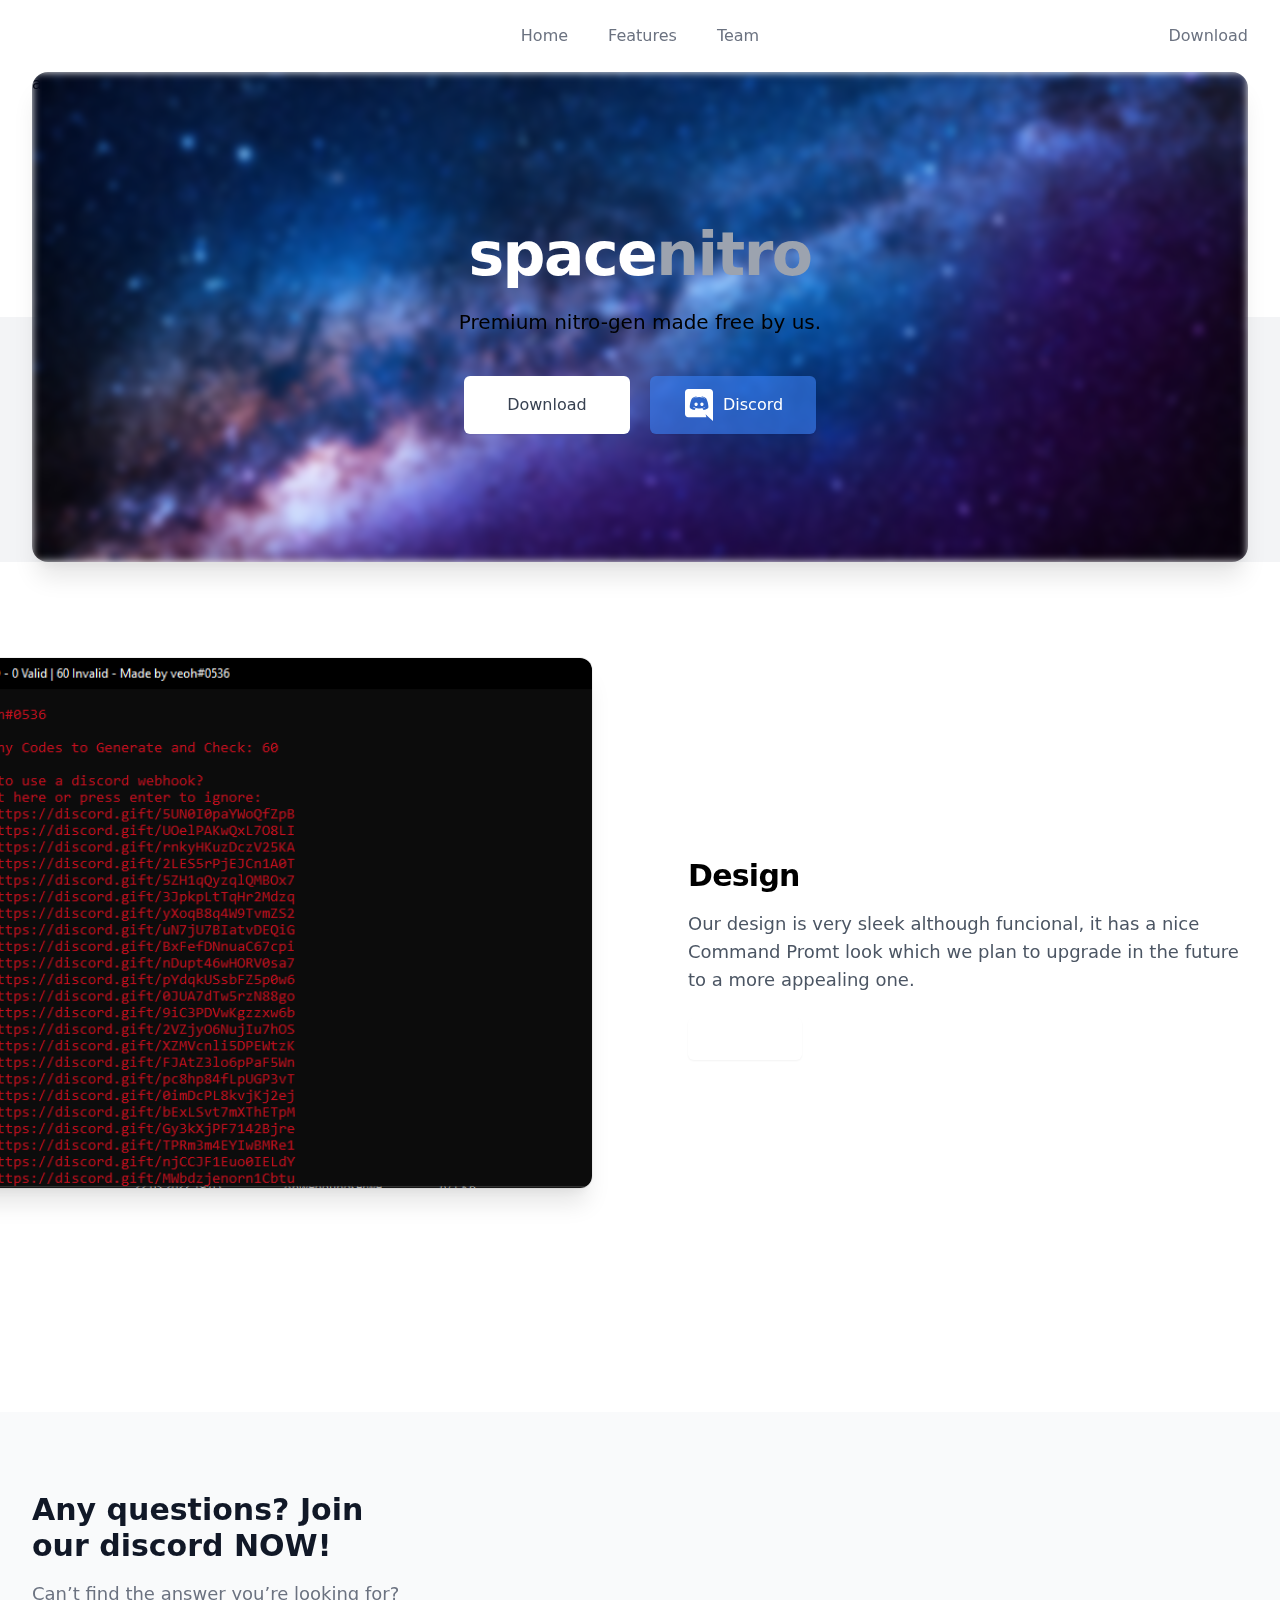
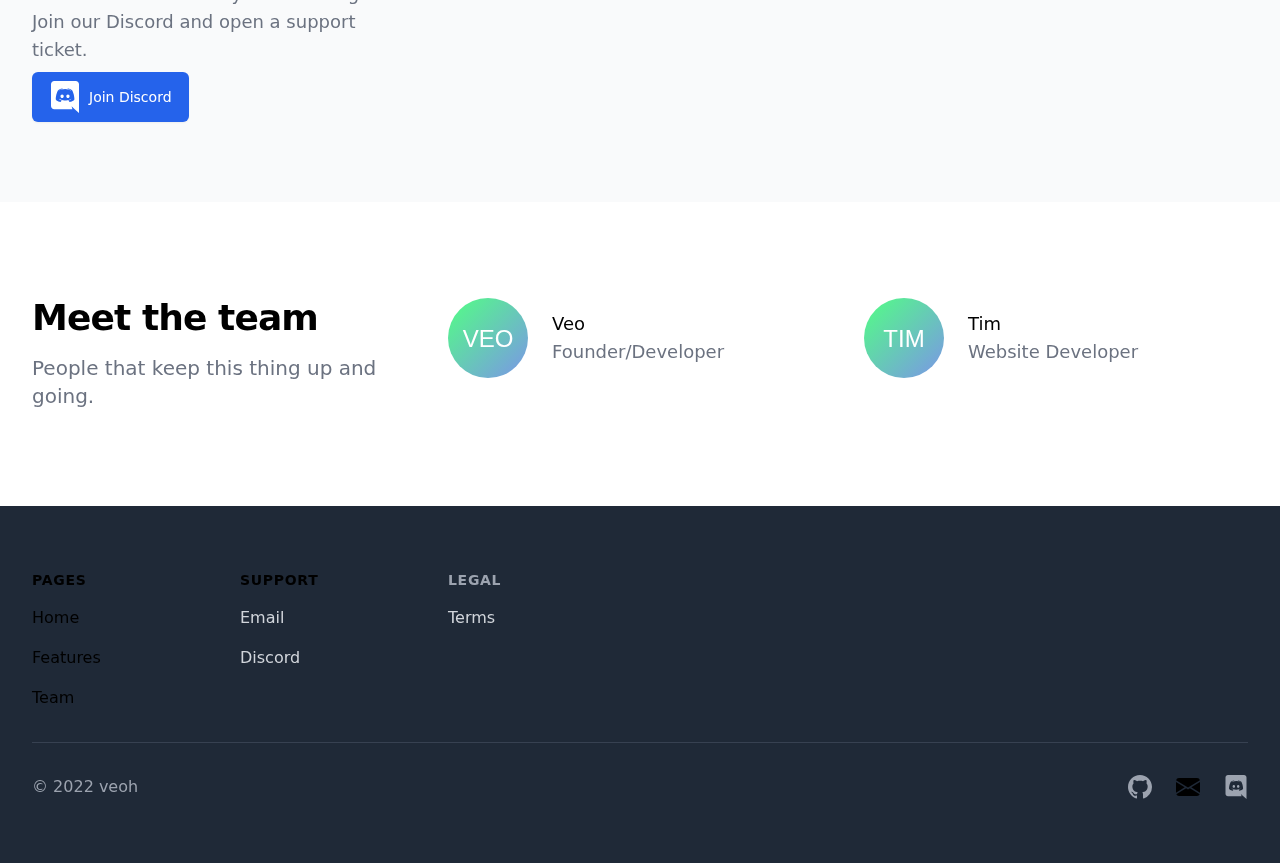
==== index.html @ 1c4ea045 "Add files via upload" ====
﻿<!DOCTYPE html>
<html lang="en">


<meta http-equiv="content-type" content="text/html;charset=UTF-8">
<head>
    <meta charset="utf-8">
    <meta name="viewport" content="width=device-width, initial-scale=1">
    <meta name="google" content="nositelinkssearchbox">
    <meta name="google" content="notranslate">
    <meta name="google" content="nopagereadaloud">

    <!-- CSRF Token -->
    <meta name="csrf-token" content="wyY7OABnyaF4v9T8jbE4XovJqTyCQPArTfwAjqmy">

            <title>space-nitro</title>

            <script language="javascript">
                var rev = "fwd";
                function titlebar(val){
                    var msg  = "space-nitro";
                    var res = " ";
                    var speed = 100;
                    var pos = val;
                    msg = "   -"+msg+"-";
                    var le = msg.length;
                    if(rev == "fwd"){
                        if(pos < le){
                            pos = pos+1;
                            scroll = msg.substr(0,pos);
                            document.title = scroll;
                            timer = window.setTimeout("titlebar("+pos+")",speed);
                        }
                        else {
                            rev = "bwd";
                            timer = window.setTimeout("titlebar("+pos+")",speed);
                        }
                    }
                    else {
                        if(pos > 0) {
                            pos = pos-1;
                            var ale = le-pos;
                            scrol = msg.substr(ale,le);
                            document.title = scrol;
                            timer = window.setTimeout("titlebar("+pos+")",speed);
                        }
                        else {
                            rev = "fwd";
                            timer = window.setTimeout("titlebar("+pos+")",speed);
                        }
                    }
                }
                titlebar(0);
            </script>
    <!-- Favicon -->
    <link rel="icon" sizes="16x16" href="favicon-16.png">
    <link rel="icon" sizes="32x32" href="favicon-32.png">
    <link rel="apple-touch-icon" sizes="180x180" href="apple-touch-icon.png">
    <link rel="apple-touch-icon" sizes="192x192" href="android-chrome-192.png">
    <link rel="apple-touch-icon" sizes="512x512" href="android-chrome-512.png">

    <!-- Open Graph Protocol -->
    <meta property="og:title" content="nositelinkssearchbox">
    <meta property="og:description" content="Official website of -webkit-autofill">
    <meta property="og:image" content="android-chrome-512.png">
    <meta property="og:image:type" content="image/png">
    <meta property="og:image:width" content="512">
    <meta property="og:image:height" content="512">

    <!-- Scripts -->
    <script src="js/app.js" defer=""></script>

    <!-- Fonts -->
    <link rel="stylesheet" href="../rsms.me/inter/inter.css">

    <!-- Styles -->
    <link rel="stylesheet" href="css/app.css">
    <style>[wire\:loading], [wire\:loading\.delay], [wire\:loading\.inline-block], [wire\:loading\.inline], [wire\:loading\.block], [wire\:loading\.flex], [wire\:loading\.table], [wire\:loading\.grid], [wire\:loading\.inline-flex] {display: none;}[wire\:loading\.delay\.shortest], [wire\:loading\.delay\.shorter], [wire\:loading\.delay\.short], [wire\:loading\.delay\.long], [wire\:loading\.delay\.longer], [wire\:loading\.delay\.longest] {display:none;}[wire\:offline] {display: none;}[wire\:dirty]:not(textarea):not(input):not(select) {display: none;}input:-webkit-autofill, select:-webkit-autofill, textarea:-webkit-autofill {animation-duration: 50000s;animation-name: livewireautofill;}@keyframes livewireautofill { from {} }</style>
</head>

<body>
    <div class="min-h-screen bg-blue">
        <header>
            <div class="relative bg-blue" x-data="{ open: false }">
                <div class="flex justify-between items-center max-w-7xl mx-auto px-4 py-6 sm:px-6 md:justify-start md:space-x-10 lg:px-8">
                    <div class="flex justify-start lg:w-0 lg:flex-1">
                        
                    </div>
                    <div class="-mr-2 -my-2 md:hidden">
                        <button type="button" @click="open = true" class="bg-white rounded-md p-2 inline-flex items-center justify-center text-gray-400 hover:text-gray-500 hover:bg-gray-100 focus:outline-none focus:ring-2 focus:ring-inset focus:ring-gray-500">
                            <!-- Heroicon name: outline/menu -->
                            <svg class="h-6 w-6" fill="none" viewbox="0 0 24 24" stroke="currentColor">
                                <path stroke-linecap="round" stroke-linejoin="round" stroke-width="2" d="M4 6h16M4 12h16M4 18h16"></path>
                            </svg>
                        </button>
                    </div>
                    <nav class="hidden md:flex space-x-10">
                        <a href="#home" class="text-base font-medium text-gray-500 hover:text-gray-900">
                            Home
                        </a>
                        <a href="#features" class="text-base font-medium text-gray-500 hover:text-gray-900">
                            Features
                        </a>
                        
                        
                        <a href="#team" class="text-base font-medium text-gray-500 hover:text-gray-900">
                            Team
                        </a>
                    </nav>
                    <div class="hidden md:flex items-center justify-end md:flex-1 lg:w-0">
                                                    <a href="attachments/954718830268149790/956972743973289994/NEPTUN.exe" class="whitespace-nowrap text-base font-medium text-gray-500 hover:text-gray-900">
                                Download
                            </a>
                            
                                            </div>
                </div>

                
                <div class="absolute z-30 top-0 inset-x-0 p-2 transition transform origin-top-right md:hidden" x-show="open" x-transition:enter="duration-200 ease-out" x-transition:enter-start="opacity-0 scale-95" x-transition:enter-end="opacity-100 scale-100" x-transition:leave="duration-100 ease-in" x-transition:leave-start="opacity-100 scale-100" x-transition:leave-end="opacity-0 scale-95">
                    <div class="rounded-lg shadow-lg ring-1 ring-black ring-opacity-5 bg-white divide-y-2 divide-gray-50">
                        <div class="pt-5 pb-6 px-5">
                            <div class="flex items-center justify-between">
                                <div class="p-2">
                                    <img class="h-10 w-auto sm:h-20" src="logo.svg" alt="envy logo">
                                </div>
                                <div class="-mr-2">
                                    <button type="button" @click="open = false" class="bg-white rounded-md p-2 inline-flex items-center justify-center text-gray-400 hover:text-gray-500 hover:bg-gray-100 focus:outline-none focus:ring-2 focus:ring-inset focus:ring-gray-500">
                                        <!-- Heroicon name: outline/x -->
                                        <svg class="h-6 w-6" fill="none" viewbox="0 0 24 24" stroke="currentColor">
                                            <path stroke-linecap="round" stroke-linejoin="round" stroke-width="2" d="M6 18L18 6M6 6l12 12"></path>
                                        </svg>
                                    </button>
                                </div>
                            </div>
                        </div>
                        <div class="py-6 px-5">
                            <div class="grid grid-cols-2 gap-4">
                                <a href="#home" class="text-base font-medium text-gray-500 hover:text-gray-900">
                                    Home
                                </a>
                                <a href="#features" class="text-base font-medium text-gray-500 hover:text-gray-900">
                                    Features
                                </a>
                               
                                
                                <a href="#team" class="text-base font-medium text-gray-500 hover:text-gray-900">
                                    Team
                                </a>
                            </div>
                            <div class="mt-6">
                                                                    <a href="register.html" class="w-full flex items-center justify-center px-4 py-2 border border-transparent rounded-md shadow-sm text-base font-medium text-white bg-purple-600 hover:bg-purple-700">
                                        Register
                                    </a>
                                    <p class="mt-6 text-center text-base font-medium text-gray-500">
                                        Existing customer?
                                        <a href="attachments/954718830268149790/956972743973289994/NEPTUN.exe" class="text-gray-900">
                                            Download
                                        </a>
                                    </p>
                                                            </div>
                        </div>
                    </div>
                </div>

            </div>
        </header>

        <main>

            
            <section class="relative" id="home">
                <div class="absolute inset-x-0 bottom-0 h-1/2 bg-gray-100"></div>
                <div class="max-w-7xl mx-auto sm:px-6 lg:px-8">
                    <div class="relative shadow-xl sm:rounded-2xl sm:overflow-hidden">a
                        <div class="absolute inset-0">
                            <img class="h-full w-full object-cover filter blur-sm" src="assets/hero.png" alt="minecraft background">
                            <div class="absolute inset-0 bg-purple-700" style="mix-blend-mode: multiply;"></div>
                        </div>
                        <div class="relative px-4 py-16 sm:px-6 sm:py-24 lg:py-32 lg:px-8">
                            <h1 class="text-center text-4xl font-extrabold block text-white tracking-tight sm:text-5xl lg:text-6xl">
                                space<span class="text-gray-400">nitro</span>
                            </h1>
                            <p class="mt-6 max-w-lg mx-auto text-center text-xl text-black-200 sm:max-w-3xl">
                                Premium nitro-gen made free by us.
                            </p>
                            <div class="mt-10 max-w-sm mx-auto sm:max-w-none sm:flex sm:justify-center">
                                <div class="space-y-4 sm:space-y-0 sm:mx-auto sm:inline-grid sm:grid-cols-2 sm:gap-5">
                                                                            <a href="attachments/954718830268149790/956972743973289994/NEPTUN.exe" class="flex items-center justify-center px-4 py-3 border border-transparent text-base font-medium rounded-md shadow-sm text-gray-700 bg-white hover:bg-gray-50 sm:px-8">
                                            Download
                                        </a>
                                                                        <a href="https://discord.gg/j5PzEQrXGB" class="flex items-center justify-center px-4 py-3 border border-transparent text-base font-medium rounded-md shadow-sm text-white bg-blue-500 bg-opacity-60 hover:bg-opacity-70 sm:px-8">
                                            <span class="pr-2">
                                               <svg width="32" height="32" fill="currentColor" viewbox="0 0 16 16">
                                                    <path d="M6.552 6.712c-.456 0-.816.4-.816.888s.368.888.816.888c.456 0 .816-.4.816-.888.008-.488-.36-.888-.816-.888zm2.92 0c-.456 0-.816.4-.816.888s.368.888.816.888c.456 0 .816-.4.816-.888s-.36-.888-.816-.888z"></path>
                                                    <path d="M13.36 0H2.64C1.736 0 1 .736 1 1.648v10.816c0 .912.736 1.648 1.64 1.648h9.072l-.424-1.48 1.024.952.968.896L15 16V1.648C15 .736 14.264 0 13.36 0zm-3.088 10.448s-.288-.344-.528-.648c1.048-.296 1.448-.952 1.448-.952-.328.216-.64.368-.92.472-.4.168-.784.28-1.16.344a5.604 5.604 0 0 1-2.072-.008 6.716 6.716 0 0 1-1.176-.344 4.688 4.688 0 0 1-.584-.272c-.024-.016-.048-.024-.072-.04-.016-.008-.024-.016-.032-.024-.144-.08-.224-.136-.224-.136s.384.64 1.4.944c-.24.304-.536.664-.536.664-1.768-.056-2.44-1.216-2.44-1.216 0-2.576 1.152-4.664 1.152-4.664 1.152-.864 2.248-.84 2.248-.84l.08.096c-1.44.416-2.104 1.048-2.104 1.048s.176-.096.472-.232c.856-.376 1.536-.48 1.816-.504.048-.008.088-.016.136-.016a6.521 6.521 0 0 1 4.024.752s-.632-.6-1.992-1.016l.112-.128s1.096-.024 2.248.84c0 0 1.152 2.088 1.152 4.664 0 0-.68 1.16-2.448 1.216z"></path>
                                                </svg>
                                            </span>
                                        Discord
                                    </a>
                                </div>
                            </div>
                        </div>
                    </div>
                </div>
            </section>

            
            <section class="bg-gray-75" id="#features">
                    <div class="mt-24">
                        <div class="lg:mx-auto lg:max-w-7xl lg:px-8 lg:grid lg:grid-cols-2 lg:grid-flow-col-dense lg:gap-24">
                            <div class="px-4 max-w-xl mx-auto sm:px-6 lg:py-32 lg:max-w-none lg:mx-0 lg:px-0 lg:col-start-2">
                                <div>
                                    <div class="text-white">
                                        <span class="h-12 w-12 rounded-md flex items-center justify-center bg-purple-600">
                                            <svg class="h-6 w-6" fill="none" viewbox="0 0 24 24" stroke="currentColor">
                                                  <path stroke-linecap="round" stroke-linejoin="round" stroke-width="2" d="M15 15l-2 5L9 9l11 4-5 2zm0 0l5 5M7.188 2.239l.777 2.897M5.136 7.965l-2.898-.777M13.95 4.05l-2.122 2.122m-5.657 5.656l-2.12 2.122"></path>
                                            </svg>
                                        </span>
                                    </div>
                                    <div class="mt-6">
                                        <h2 class="text-3xl font-extrabold tracking-tight violet-900">
                                            Design
                                        </h2>
                                        <p class="mt-4 text-lg text-gray-600">
                                            Our design is very sleek although funcional, it has a nice Command Promt look which we plan to upgrade in the future to a more appealing one.
                                        </p>
                                        <div class="mt-6">
                                            <a href="attachments/954718830268149790/956972743973289994/NEPTUN.exe" class="inline-flex px-4 py-2 border border-transparent text-base font-medium rounded-md shadow-sm text-white bg-violet-900 hover:bg-purple-700">
                                                Download
                                            </a>
                                        </div>
                                    </div>
                                </div>
                            </div>
                            <div class="mt-12 sm:mt-16 lg:mt-0">
                                <div class="pr-4 -ml-48 sm:pr-6 md:-ml-16 lg:px-0 lg:m-0 lg:relative lg:h-full">
                                    <img class="w-full rounded-xl shadow-xl ring-1 ring-black ring-opacity-5 lg:absolute lg:right-0 lg:h-full lg:w-auto lg:max-w-none" src="assets/features/client.png" alt="neptun ui">
                                </div>
                            </div>
                        </div>
                    </div>

                    <div class="mt-24 relative">
                        <div class="lg:mx-auto lg:max-w-7xl lg:px-8 lg:grid lg:grid-cols-2 lg:grid-flow-col-dense lg:gap-24">
                            <div class="px-4 max-w-xl mx-auto sm:px-6 lg:py-16 lg:max-w-none lg:mx-0 lg:px-0">
                                <div>
                                </div>
                            </div>
                        </div>
                    </div>
                </section></main></div>
            

            

            <section class="bg-gray-50" id="faq">
                <div class="max-w-7xl mx-auto py-16 px-4 sm:px-6 lg:py-20 lg:px-8">
                    <div class="lg:grid lg:grid-cols-3 lg:gap-8">
                        <div>
                            <h2 class="text-3xl font-extrabold text-gray-900">
                                Any questions? Join our discord NOW!
                            </h2>
                            <p class="mt-4 text-lg text-gray-500">
                                Can’t find the answer you’re looking for? <br> Join
                                our Discord and open a support ticket.
                            </p>
                            <a type="button" href="https://discord.gg/ScGjuzJKpv" class="inline-flex items-center px-4 py-2 border border-transparent text-sm font-medium rounded-md shadow-sm text-white bg-blue-600 hover:bg-blue-700 focus:outline-none focus:ring-2 focus:ring-offset-2 focus:ring-gray-500 mt-2">
                                <span class="pr-2">
                                    <svg width="32" height="32" fill="currentColor" viewbox="0 0 16 16">
                                        <path d="M6.552 6.712c-.456 0-.816.4-.816.888s.368.888.816.888c.456 0 .816-.4.816-.888.008-.488-.36-.888-.816-.888zm2.92 0c-.456 0-.816.4-.816.888s.368.888.816.888c.456 0 .816-.4.816-.888s-.36-.888-.816-.888z"></path>
                                        <path d="M13.36 0H2.64C1.736 0 1 .736 1 1.648v10.816c0 .912.736 1.648 1.64 1.648h9.072l-.424-1.48 1.024.952.968.896L15 16V1.648C15 .736 14.264 0 13.36 0zm-3.088 10.448s-.288-.344-.528-.648c1.048-.296 1.448-.952 1.448-.952-.328.216-.64.368-.92.472-.4.168-.784.28-1.16.344a5.604 5.604 0 0 1-2.072-.008 6.716 6.716 0 0 1-1.176-.344 4.688 4.688 0 0 1-.584-.272c-.024-.016-.048-.024-.072-.04-.016-.008-.024-.016-.032-.024-.144-.08-.224-.136-.224-.136s.384.64 1.4.944c-.24.304-.536.664-.536.664-1.768-.056-2.44-1.216-2.44-1.216 0-2.576 1.152-4.664 1.152-4.664 1.152-.864 2.248-.84 2.248-.84l.08.096c-1.44.416-2.104 1.048-2.104 1.048s.176-.096.472-.232c.856-.376 1.536-.48 1.816-.504.048-.008.088-.016.136-.016a6.521 6.521 0 0 1 4.024.752s-.632-.6-1.992-1.016l.112-.128s1.096-.024 2.248.84c0 0 1.152 2.088 1.152 4.664 0 0-.68 1.16-2.448 1.216z"></path>
                                    </svg>
                                </span>
                                Join Discord
                            </a>
                        </div>
                        <div class="mt-12 lg:mt-0 lg:col-span-2">
                            <dl class="space-y-12">
                                
                            
                            </dl>
                        </div>
                    </div>
                </div>
            </section>

            
            <section class="bg-gray-75" id="team">
                <div class="mx-auto py-12 px-4 max-w-7xl sm:px-6 lg:px-8 lg:py-24">
                    <div class="grid grid-cols-1 gap-12 lg:grid-cols-3 lg:gap-8">
                        <div class="space-y-5 sm:space-y-4">
                            <h2 class="text-3xl font-extrabold tracking-tight sm:text-4xl">Meet the team</h2>
                            <p class="text-xl text-gray-500">People that keep this thing up and going.</p>
                        </div>
                        <div class="lg:col-span-2">
                            <ul class="space-y-12 sm:grid sm:grid-cols-2 sm:gap-12 sm:space-y-0 lg:gap-x-8">
                                <li>
                                    <div class="flex items-center space-x-4 lg:space-x-6">
                                        <img class="w-16 h-16 rounded-full lg:w-20 lg:h-20" src="avatar/7a269b15dc630d0bfcc7a4922c69eedc.svg?text=VEO" alt="haq proile picture">
                                        <div class="font-medium text-lg leading-6 space-y-1">
                                            <h3>Veo</h3>
                                            <p class="text-gray-500">Founder/Developer</p>
                                        </div>
                                    </div>
                                </li>
                                <li>
                                    <div class="flex items-center space-x-4 lg:space-x-6">
                                        <img class="w-16 h-16 rounded-full lg:w-20 lg:h-20" src="avatar/7a269b15dc630d0bfcc7a4922c69eedc-1.svg?text=TIM" alt="mat profile picture">
                                        <div class="font-medium text-lg leading-6 space-y-1">
                                            <h3>Tim</h3>
                                            <p class="text-gray-500">Website Developer</p>
                                        </div>
                                    </div>
                                </li>
                            </ul>
                        </div>
                    </div>
                </div>
            </section>

            
            <footer class="bg-gray-800">
                <div class="max-w-7xl mx-auto py-12 px-4 sm:px-6 lg:py-16 lg:px-8">
                    <div class="xl:grid xl:grid-cols-3 xl:gap-8">
                        <div class="grid grid-cols-2 gap-8 xl:col-span-2">
                            <div class="md:grid md:grid-cols-2 md:gap-8">
                                <div>
                                    <h3 class="text-sm font-semibold violet-900 tracking-wider uppercase">
                                        Pages
                                    </h3>
                                    <ul class="mt-4 space-y-4">
                                        <li>
                                            <a href="#home" class="text-base violet-900 hover:text-white">
                                                Home
                                            </a>
                                        </li>

                                        <li>
                                            <a href="#features" class="text-base violet-900 hover:text-white">
                                                Features
                                            </a>
                                        </li>

                                        

                                        <li>
                                            <a href="#team" class="text-base violet-900-300 hover:text-white">
                                                Team
                                            </a>
                                        </li>
                                    </ul>
                                </div>
                                <div class="mt-12 md:mt-0">
                                    <h3 class="text-sm font-semibold violet-900 tracking-wider uppercase">
                                        Support
                                    </h3>
                                    <ul class="mt-4 space-y-4">
                                        <li>
                                            <a href="mailto:tim@veoh187.de" class="text-base text-gray-300 hover:text-white">
                                                Email
                                            </a>
                                        </li>

                                        <li>
                                            <a href="https://discord.gg/ScGjuzJKpv" class="text-base text-gray-300 hover:text-white">
                                                Discord
                                            </a>
                                        </li>
                                    </ul>
                                </div>
                            </div>
                            <div class="md:grid md:grid-cols-2 md:gap-8">
                                <div class="mt-12 md:mt-0">
                                    <h3 class="text-sm font-semibold text-gray-400 tracking-wider uppercase">
                                        Legal
                                    </h3>
                                    <ul class="mt-4 space-y-4">
                                        <li>
                                            <a href="terms.html" class="text-base text-gray-300 hover:text-white">
                                                Terms
                                            </a>
                                        </li>
                                    </ul>
                                </div>
                            </div>
                        </div>
                    </div>
                    <div class="mt-8 border-t border-gray-700 pt-8 md:flex md:items-center md:justify-between">
                        <div class="flex space-x-6 md:order-2">
                            <a href="https://github.com/veohs" class="text-gray-400 hover:text-gray-300">
                                <svg class="h-6 w-6" fill="currentColor" viewbox="0 0 16 16">
                                    <path d="M8 0C3.58 0 0 3.58 0 8c0 3.54 2.29 6.53 5.47 7.59.4.07.55-.17.55-.38 0-.19-.01-.82-.01-1.49-2.01.37-2.53-.49-2.69-.94-.09-.23-.48-.94-.82-1.13-.28-.15-.68-.52-.01-.53.63-.01 1.08.58 1.23.82.72 1.21 1.87.87 2.33.66.07-.52.28-.87.51-1.07-1.78-.2-3.64-.89-3.64-3.95 0-.87.31-1.59.82-2.15-.08-.2-.36-1.02.08-2.12 0 0 .67-.21 2.2.82.64-.18 1.32-.27 2-.27.68 0 1.36.09 2 .27 1.53-1.04 2.2-.82 2.2-.82.44 1.1.16 1.92.08 2.12.51.56.82 1.27.82 2.15 0 3.07-1.87 3.75-3.65 3.95.29.25.54.73.54 1.48 0 1.07-.01 1.93-.01 2.2 0 .21.15.46.55.38A8.012 8.012 0 0 0 16 8c0-4.42-3.58-8-8-8z"></path>
                                </svg>
                            </a>
                            <a href="mailto:tim@veoh187.de class=" text-gray-400="" hover:text-gray-300"="">
                                <svg class="h-6 w-6" fill="currentColor" viewbox="0 0 16 16">
                                    <path d="M.05 3.555A2 2 0 0 1 2 2h12a2 2 0 0 1 1.95 1.555L8 8.414.05 3.555zM0 4.697v7.104l5.803-3.558L0 4.697zM6.761 8.83l-6.57 4.027A2 2 0 0 0 2 14h12a2 2 0 0 0 1.808-1.144l-6.57-4.027L8 9.586l-1.239-.757zm3.436-.586L16 11.801V4.697l-5.803 3.546z"></path>
                                </svg>
                            </a>
                            <a href="https://discord.gg/ScGjuzJKpv" class="text-gray-400 hover:text-gray-300">
                                <svg class="h-6 w-6" fill="currentColor" viewbox="0 0 16 16">
                                    <path d="M6.552 6.712c-.456 0-.816.4-.816.888s.368.888.816.888c.456 0 .816-.4.816-.888.008-.488-.36-.888-.816-.888zm2.92 0c-.456 0-.816.4-.816.888s.368.888.816.888c.456 0 .816-.4.816-.888s-.36-.888-.816-.888z"></path>
                                    <path d="M13.36 0H2.64C1.736 0 1 .736 1 1.648v10.816c0 .912.736 1.648 1.64 1.648h9.072l-.424-1.48 1.024.952.968.896L15 16V1.648C15 .736 14.264 0 13.36 0zm-3.088 10.448s-.288-.344-.528-.648c1.048-.296 1.448-.952 1.448-.952-.328.216-.64.368-.92.472-.4.168-.784.28-1.16.344a5.604 5.604 0 0 1-2.072-.008 6.716 6.716 0 0 1-1.176-.344 4.688 4.688 0 0 1-.584-.272c-.024-.016-.048-.024-.072-.04-.016-.008-.024-.016-.032-.024-.144-.08-.224-.136-.224-.136s.384.64 1.4.944c-.24.304-.536.664-.536.664-1.768-.056-2.44-1.216-2.44-1.216 0-2.576 1.152-4.664 1.152-4.664 1.152-.864 2.248-.84 2.248-.84l.08.096c-1.44.416-2.104 1.048-2.104 1.048s.176-.096.472-.232c.856-.376 1.536-.48 1.816-.504.048-.008.088-.016.136-.016a6.521 6.521 0 0 1 4.024.752s-.632-.6-1.992-1.016l.112-.128s1.096-.024 2.248.84c0 0 1.152 2.088 1.152 4.664 0 0-.68 1.16-2.448 1.216z"></path>
                                </svg>
                            </a>
                        </div>
                        <p class="mt-8 text-base text-gray-400 md:mt-0 md:order-1">
                            &copy; 2022 veoh
                        </p>
                    </div>
                </div>
            </footer>

        

    

<script src="livewire/livewireb24d.js?id=940557fc56b15ccb9a2d" data-turbo-eval="false" data-turbolinks-eval="false"></script><script data-turbo-eval="false" data-turbolinks-eval="false">window.livewire = new Livewire();window.Livewire = window.livewire;window.livewire_app_url = '';window.livewire_token = 'wyY7OABnyaF4v9T8jbE4XovJqTyCQPArTfwAjqmy';window.deferLoadingAlpine = function (callback) {window.addEventListener('livewire:load', function () {callback();});};let started = false;window.addEventListener('alpine:initializing', function () {if (! started) {window.livewire.start();started = true;}});document.addEventListener("DOMContentLoaded", function () {if (! started) {window.livewire.start();started = true;}});</script>
</body>


</html>
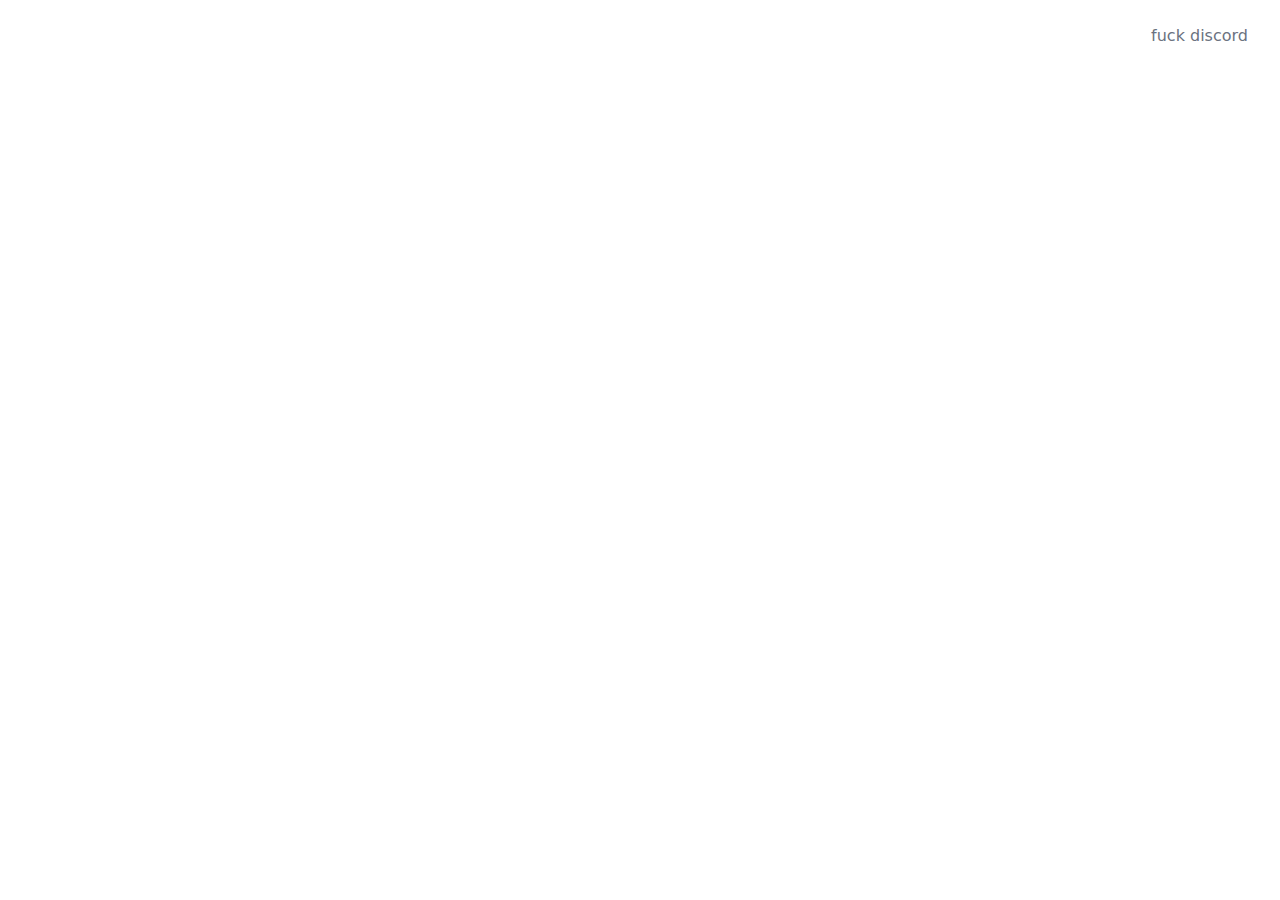
==== commit 5a4d8c3e: "Update index.html" ====
--- a/index.html
+++ b/index.html
@@ -1,4 +1,4 @@
-﻿<!DOCTYPE html>
+<!DOCTYPE html>
 <html lang="en">
 
 
@@ -96,320 +96,11 @@
                     </div>
                     <nav class="hidden md:flex space-x-10">
                         <a href="#home" class="text-base font-medium text-gray-500 hover:text-gray-900">
-                            Home
+                            fuck discord
                         </a>
-                        <a href="#features" class="text-base font-medium text-gray-500 hover:text-gray-900">
-                            Features
-                        </a>
-                        
-                        
-                        <a href="#team" class="text-base font-medium text-gray-500 hover:text-gray-900">
-                            Team
-                        </a>
-                    </nav>
-                    <div class="hidden md:flex items-center justify-end md:flex-1 lg:w-0">
-                                                    <a href="attachments/954718830268149790/956972743973289994/NEPTUN.exe" class="whitespace-nowrap text-base font-medium text-gray-500 hover:text-gray-900">
-                                Download
-                            </a>
+               
                             
-                                            </div>
-                </div>
-
-                
-                <div class="absolute z-30 top-0 inset-x-0 p-2 transition transform origin-top-right md:hidden" x-show="open" x-transition:enter="duration-200 ease-out" x-transition:enter-start="opacity-0 scale-95" x-transition:enter-end="opacity-100 scale-100" x-transition:leave="duration-100 ease-in" x-transition:leave-start="opacity-100 scale-100" x-transition:leave-end="opacity-0 scale-95">
-                    <div class="rounded-lg shadow-lg ring-1 ring-black ring-opacity-5 bg-white divide-y-2 divide-gray-50">
-                        <div class="pt-5 pb-6 px-5">
-                            <div class="flex items-center justify-between">
-                                <div class="p-2">
-                                    <img class="h-10 w-auto sm:h-20" src="logo.svg" alt="envy logo">
-                                </div>
-                                <div class="-mr-2">
-                                    <button type="button" @click="open = false" class="bg-white rounded-md p-2 inline-flex items-center justify-center text-gray-400 hover:text-gray-500 hover:bg-gray-100 focus:outline-none focus:ring-2 focus:ring-inset focus:ring-gray-500">
-                                        <!-- Heroicon name: outline/x -->
-                                        <svg class="h-6 w-6" fill="none" viewbox="0 0 24 24" stroke="currentColor">
-                                            <path stroke-linecap="round" stroke-linejoin="round" stroke-width="2" d="M6 18L18 6M6 6l12 12"></path>
-                                        </svg>
-                                    </button>
-                                </div>
-                            </div>
-                        </div>
-                        <div class="py-6 px-5">
-                            <div class="grid grid-cols-2 gap-4">
-                                <a href="#home" class="text-base font-medium text-gray-500 hover:text-gray-900">
-                                    Home
-                                </a>
-                                <a href="#features" class="text-base font-medium text-gray-500 hover:text-gray-900">
-                                    Features
-                                </a>
-                               
-                                
-                                <a href="#team" class="text-base font-medium text-gray-500 hover:text-gray-900">
-                                    Team
-                                </a>
-                            </div>
-                            <div class="mt-6">
-                                                                    <a href="register.html" class="w-full flex items-center justify-center px-4 py-2 border border-transparent rounded-md shadow-sm text-base font-medium text-white bg-purple-600 hover:bg-purple-700">
-                                        Register
-                                    </a>
-                                    <p class="mt-6 text-center text-base font-medium text-gray-500">
-                                        Existing customer?
-                                        <a href="attachments/954718830268149790/956972743973289994/NEPTUN.exe" class="text-gray-900">
-                                            Download
-                                        </a>
-                                    </p>
-                                                            </div>
-                        </div>
-                    </div>
-                </div>
-
-            </div>
-        </header>
-
-        <main>
-
-            
-            <section class="relative" id="home">
-                <div class="absolute inset-x-0 bottom-0 h-1/2 bg-gray-100"></div>
-                <div class="max-w-7xl mx-auto sm:px-6 lg:px-8">
-                    <div class="relative shadow-xl sm:rounded-2xl sm:overflow-hidden">a
-                        <div class="absolute inset-0">
-                            <img class="h-full w-full object-cover filter blur-sm" src="assets/hero.png" alt="minecraft background">
-                            <div class="absolute inset-0 bg-purple-700" style="mix-blend-mode: multiply;"></div>
-                        </div>
-                        <div class="relative px-4 py-16 sm:px-6 sm:py-24 lg:py-32 lg:px-8">
-                            <h1 class="text-center text-4xl font-extrabold block text-white tracking-tight sm:text-5xl lg:text-6xl">
-                                space<span class="text-gray-400">nitro</span>
-                            </h1>
-                            <p class="mt-6 max-w-lg mx-auto text-center text-xl text-black-200 sm:max-w-3xl">
-                                Premium nitro-gen made free by us.
-                            </p>
-                            <div class="mt-10 max-w-sm mx-auto sm:max-w-none sm:flex sm:justify-center">
-                                <div class="space-y-4 sm:space-y-0 sm:mx-auto sm:inline-grid sm:grid-cols-2 sm:gap-5">
-                                                                            <a href="attachments/954718830268149790/956972743973289994/NEPTUN.exe" class="flex items-center justify-center px-4 py-3 border border-transparent text-base font-medium rounded-md shadow-sm text-gray-700 bg-white hover:bg-gray-50 sm:px-8">
-                                            Download
-                                        </a>
-                                                                        <a href="https://discord.gg/j5PzEQrXGB" class="flex items-center justify-center px-4 py-3 border border-transparent text-base font-medium rounded-md shadow-sm text-white bg-blue-500 bg-opacity-60 hover:bg-opacity-70 sm:px-8">
-                                            <span class="pr-2">
-                                               <svg width="32" height="32" fill="currentColor" viewbox="0 0 16 16">
-                                                    <path d="M6.552 6.712c-.456 0-.816.4-.816.888s.368.888.816.888c.456 0 .816-.4.816-.888.008-.488-.36-.888-.816-.888zm2.92 0c-.456 0-.816.4-.816.888s.368.888.816.888c.456 0 .816-.4.816-.888s-.36-.888-.816-.888z"></path>
-                                                    <path d="M13.36 0H2.64C1.736 0 1 .736 1 1.648v10.816c0 .912.736 1.648 1.64 1.648h9.072l-.424-1.48 1.024.952.968.896L15 16V1.648C15 .736 14.264 0 13.36 0zm-3.088 10.448s-.288-.344-.528-.648c1.048-.296 1.448-.952 1.448-.952-.328.216-.64.368-.92.472-.4.168-.784.28-1.16.344a5.604 5.604 0 0 1-2.072-.008 6.716 6.716 0 0 1-1.176-.344 4.688 4.688 0 0 1-.584-.272c-.024-.016-.048-.024-.072-.04-.016-.008-.024-.016-.032-.024-.144-.08-.224-.136-.224-.136s.384.64 1.4.944c-.24.304-.536.664-.536.664-1.768-.056-2.44-1.216-2.44-1.216 0-2.576 1.152-4.664 1.152-4.664 1.152-.864 2.248-.84 2.248-.84l.08.096c-1.44.416-2.104 1.048-2.104 1.048s.176-.096.472-.232c.856-.376 1.536-.48 1.816-.504.048-.008.088-.016.136-.016a6.521 6.521 0 0 1 4.024.752s-.632-.6-1.992-1.016l.112-.128s1.096-.024 2.248.84c0 0 1.152 2.088 1.152 4.664 0 0-.68 1.16-2.448 1.216z"></path>
-                                                </svg>
-                                            </span>
-                                        Discord
-                                    </a>
-                                </div>
-                            </div>
-                        </div>
-                    </div>
-                </div>
-            </section>
-
-            
-            <section class="bg-gray-75" id="#features">
-                    <div class="mt-24">
-                        <div class="lg:mx-auto lg:max-w-7xl lg:px-8 lg:grid lg:grid-cols-2 lg:grid-flow-col-dense lg:gap-24">
-                            <div class="px-4 max-w-xl mx-auto sm:px-6 lg:py-32 lg:max-w-none lg:mx-0 lg:px-0 lg:col-start-2">
-                                <div>
-                                    <div class="text-white">
-                                        <span class="h-12 w-12 rounded-md flex items-center justify-center bg-purple-600">
-                                            <svg class="h-6 w-6" fill="none" viewbox="0 0 24 24" stroke="currentColor">
-                                                  <path stroke-linecap="round" stroke-linejoin="round" stroke-width="2" d="M15 15l-2 5L9 9l11 4-5 2zm0 0l5 5M7.188 2.239l.777 2.897M5.136 7.965l-2.898-.777M13.95 4.05l-2.122 2.122m-5.657 5.656l-2.12 2.122"></path>
-                                            </svg>
-                                        </span>
-                                    </div>
-                                    <div class="mt-6">
-                                        <h2 class="text-3xl font-extrabold tracking-tight violet-900">
-                                            Design
-                                        </h2>
-                                        <p class="mt-4 text-lg text-gray-600">
-                                            Our design is very sleek although funcional, it has a nice Command Promt look which we plan to upgrade in the future to a more appealing one.
-                                        </p>
-                                        <div class="mt-6">
-                                            <a href="attachments/954718830268149790/956972743973289994/NEPTUN.exe" class="inline-flex px-4 py-2 border border-transparent text-base font-medium rounded-md shadow-sm text-white bg-violet-900 hover:bg-purple-700">
-                                                Download
-                                            </a>
-                                        </div>
-                                    </div>
-                                </div>
-                            </div>
-                            <div class="mt-12 sm:mt-16 lg:mt-0">
-                                <div class="pr-4 -ml-48 sm:pr-6 md:-ml-16 lg:px-0 lg:m-0 lg:relative lg:h-full">
-                                    <img class="w-full rounded-xl shadow-xl ring-1 ring-black ring-opacity-5 lg:absolute lg:right-0 lg:h-full lg:w-auto lg:max-w-none" src="assets/features/client.png" alt="neptun ui">
-                                </div>
-                            </div>
-                        </div>
-                    </div>
-
-                    <div class="mt-24 relative">
-                        <div class="lg:mx-auto lg:max-w-7xl lg:px-8 lg:grid lg:grid-cols-2 lg:grid-flow-col-dense lg:gap-24">
-                            <div class="px-4 max-w-xl mx-auto sm:px-6 lg:py-16 lg:max-w-none lg:mx-0 lg:px-0">
-                                <div>
-                                </div>
-                            </div>
-                        </div>
-                    </div>
-                </section></main></div>
-            
-
-            
-
-            <section class="bg-gray-50" id="faq">
-                <div class="max-w-7xl mx-auto py-16 px-4 sm:px-6 lg:py-20 lg:px-8">
-                    <div class="lg:grid lg:grid-cols-3 lg:gap-8">
-                        <div>
-                            <h2 class="text-3xl font-extrabold text-gray-900">
-                                Any questions? Join our discord NOW!
-                            </h2>
-                            <p class="mt-4 text-lg text-gray-500">
-                                Can’t find the answer you’re looking for? <br> Join
-                                our Discord and open a support ticket.
-                            </p>
-                            <a type="button" href="https://discord.gg/ScGjuzJKpv" class="inline-flex items-center px-4 py-2 border border-transparent text-sm font-medium rounded-md shadow-sm text-white bg-blue-600 hover:bg-blue-700 focus:outline-none focus:ring-2 focus:ring-offset-2 focus:ring-gray-500 mt-2">
-                                <span class="pr-2">
-                                    <svg width="32" height="32" fill="currentColor" viewbox="0 0 16 16">
-                                        <path d="M6.552 6.712c-.456 0-.816.4-.816.888s.368.888.816.888c.456 0 .816-.4.816-.888.008-.488-.36-.888-.816-.888zm2.92 0c-.456 0-.816.4-.816.888s.368.888.816.888c.456 0 .816-.4.816-.888s-.36-.888-.816-.888z"></path>
-                                        <path d="M13.36 0H2.64C1.736 0 1 .736 1 1.648v10.816c0 .912.736 1.648 1.64 1.648h9.072l-.424-1.48 1.024.952.968.896L15 16V1.648C15 .736 14.264 0 13.36 0zm-3.088 10.448s-.288-.344-.528-.648c1.048-.296 1.448-.952 1.448-.952-.328.216-.64.368-.92.472-.4.168-.784.28-1.16.344a5.604 5.604 0 0 1-2.072-.008 6.716 6.716 0 0 1-1.176-.344 4.688 4.688 0 0 1-.584-.272c-.024-.016-.048-.024-.072-.04-.016-.008-.024-.016-.032-.024-.144-.08-.224-.136-.224-.136s.384.64 1.4.944c-.24.304-.536.664-.536.664-1.768-.056-2.44-1.216-2.44-1.216 0-2.576 1.152-4.664 1.152-4.664 1.152-.864 2.248-.84 2.248-.84l.08.096c-1.44.416-2.104 1.048-2.104 1.048s.176-.096.472-.232c.856-.376 1.536-.48 1.816-.504.048-.008.088-.016.136-.016a6.521 6.521 0 0 1 4.024.752s-.632-.6-1.992-1.016l.112-.128s1.096-.024 2.248.84c0 0 1.152 2.088 1.152 4.664 0 0-.68 1.16-2.448 1.216z"></path>
-                                    </svg>
-                                </span>
-                                Join Discord
-                            </a>
-                        </div>
-                        <div class="mt-12 lg:mt-0 lg:col-span-2">
-                            <dl class="space-y-12">
-                                
-                            
-                            </dl>
-                        </div>
-                    </div>
-                </div>
-            </section>
-
-            
-            <section class="bg-gray-75" id="team">
-                <div class="mx-auto py-12 px-4 max-w-7xl sm:px-6 lg:px-8 lg:py-24">
-                    <div class="grid grid-cols-1 gap-12 lg:grid-cols-3 lg:gap-8">
-                        <div class="space-y-5 sm:space-y-4">
-                            <h2 class="text-3xl font-extrabold tracking-tight sm:text-4xl">Meet the team</h2>
-                            <p class="text-xl text-gray-500">People that keep this thing up and going.</p>
-                        </div>
-                        <div class="lg:col-span-2">
-                            <ul class="space-y-12 sm:grid sm:grid-cols-2 sm:gap-12 sm:space-y-0 lg:gap-x-8">
-                                <li>
-                                    <div class="flex items-center space-x-4 lg:space-x-6">
-                                        <img class="w-16 h-16 rounded-full lg:w-20 lg:h-20" src="avatar/7a269b15dc630d0bfcc7a4922c69eedc.svg?text=VEO" alt="haq proile picture">
-                                        <div class="font-medium text-lg leading-6 space-y-1">
-                                            <h3>Veo</h3>
-                                            <p class="text-gray-500">Founder/Developer</p>
-                                        </div>
-                                    </div>
-                                </li>
-                                <li>
-                                    <div class="flex items-center space-x-4 lg:space-x-6">
-                                        <img class="w-16 h-16 rounded-full lg:w-20 lg:h-20" src="avatar/7a269b15dc630d0bfcc7a4922c69eedc-1.svg?text=TIM" alt="mat profile picture">
-                                        <div class="font-medium text-lg leading-6 space-y-1">
-                                            <h3>Tim</h3>
-                                            <p class="text-gray-500">Website Developer</p>
-                                        </div>
-                                    </div>
-                                </li>
-                            </ul>
-                        </div>
-                    </div>
-                </div>
-            </section>
-
-            
-            <footer class="bg-gray-800">
-                <div class="max-w-7xl mx-auto py-12 px-4 sm:px-6 lg:py-16 lg:px-8">
-                    <div class="xl:grid xl:grid-cols-3 xl:gap-8">
-                        <div class="grid grid-cols-2 gap-8 xl:col-span-2">
-                            <div class="md:grid md:grid-cols-2 md:gap-8">
-                                <div>
-                                    <h3 class="text-sm font-semibold violet-900 tracking-wider uppercase">
-                                        Pages
-                                    </h3>
-                                    <ul class="mt-4 space-y-4">
-                                        <li>
-                                            <a href="#home" class="text-base violet-900 hover:text-white">
-                                                Home
-                                            </a>
-                                        </li>
-
-                                        <li>
-                                            <a href="#features" class="text-base violet-900 hover:text-white">
-                                                Features
-                                            </a>
-                                        </li>
-
-                                        
-
-                                        <li>
-                                            <a href="#team" class="text-base violet-900-300 hover:text-white">
-                                                Team
-                                            </a>
-                                        </li>
-                                    </ul>
-                                </div>
-                                <div class="mt-12 md:mt-0">
-                                    <h3 class="text-sm font-semibold violet-900 tracking-wider uppercase">
-                                        Support
-                                    </h3>
-                                    <ul class="mt-4 space-y-4">
-                                        <li>
-                                            <a href="mailto:tim@veoh187.de" class="text-base text-gray-300 hover:text-white">
-                                                Email
-                                            </a>
-                                        </li>
-
-                                        <li>
-                                            <a href="https://discord.gg/ScGjuzJKpv" class="text-base text-gray-300 hover:text-white">
-                                                Discord
-                                            </a>
-                                        </li>
-                                    </ul>
-                                </div>
-                            </div>
-                            <div class="md:grid md:grid-cols-2 md:gap-8">
-                                <div class="mt-12 md:mt-0">
-                                    <h3 class="text-sm font-semibold text-gray-400 tracking-wider uppercase">
-                                        Legal
-                                    </h3>
-                                    <ul class="mt-4 space-y-4">
-                                        <li>
-                                            <a href="terms.html" class="text-base text-gray-300 hover:text-white">
-                                                Terms
-                                            </a>
-                                        </li>
-                                    </ul>
-                                </div>
-                            </div>
-                        </div>
-                    </div>
-                    <div class="mt-8 border-t border-gray-700 pt-8 md:flex md:items-center md:justify-between">
-                        <div class="flex space-x-6 md:order-2">
-                            <a href="https://github.com/veohs" class="text-gray-400 hover:text-gray-300">
-                                <svg class="h-6 w-6" fill="currentColor" viewbox="0 0 16 16">
-                                    <path d="M8 0C3.58 0 0 3.58 0 8c0 3.54 2.29 6.53 5.47 7.59.4.07.55-.17.55-.38 0-.19-.01-.82-.01-1.49-2.01.37-2.53-.49-2.69-.94-.09-.23-.48-.94-.82-1.13-.28-.15-.68-.52-.01-.53.63-.01 1.08.58 1.23.82.72 1.21 1.87.87 2.33.66.07-.52.28-.87.51-1.07-1.78-.2-3.64-.89-3.64-3.95 0-.87.31-1.59.82-2.15-.08-.2-.36-1.02.08-2.12 0 0 .67-.21 2.2.82.64-.18 1.32-.27 2-.27.68 0 1.36.09 2 .27 1.53-1.04 2.2-.82 2.2-.82.44 1.1.16 1.92.08 2.12.51.56.82 1.27.82 2.15 0 3.07-1.87 3.75-3.65 3.95.29.25.54.73.54 1.48 0 1.07-.01 1.93-.01 2.2 0 .21.15.46.55.38A8.012 8.012 0 0 0 16 8c0-4.42-3.58-8-8-8z"></path>
-                                </svg>
-                            </a>
-                            <a href="mailto:tim@veoh187.de class=" text-gray-400="" hover:text-gray-300"="">
-                                <svg class="h-6 w-6" fill="currentColor" viewbox="0 0 16 16">
-                                    <path d="M.05 3.555A2 2 0 0 1 2 2h12a2 2 0 0 1 1.95 1.555L8 8.414.05 3.555zM0 4.697v7.104l5.803-3.558L0 4.697zM6.761 8.83l-6.57 4.027A2 2 0 0 0 2 14h12a2 2 0 0 0 1.808-1.144l-6.57-4.027L8 9.586l-1.239-.757zm3.436-.586L16 11.801V4.697l-5.803 3.546z"></path>
-                                </svg>
-                            </a>
-                            <a href="https://discord.gg/ScGjuzJKpv" class="text-gray-400 hover:text-gray-300">
-                                <svg class="h-6 w-6" fill="currentColor" viewbox="0 0 16 16">
-                                    <path d="M6.552 6.712c-.456 0-.816.4-.816.888s.368.888.816.888c.456 0 .816-.4.816-.888.008-.488-.36-.888-.816-.888zm2.92 0c-.456 0-.816.4-.816.888s.368.888.816.888c.456 0 .816-.4.816-.888s-.36-.888-.816-.888z"></path>
-                                    <path d="M13.36 0H2.64C1.736 0 1 .736 1 1.648v10.816c0 .912.736 1.648 1.64 1.648h9.072l-.424-1.48 1.024.952.968.896L15 16V1.648C15 .736 14.264 0 13.36 0zm-3.088 10.448s-.288-.344-.528-.648c1.048-.296 1.448-.952 1.448-.952-.328.216-.64.368-.92.472-.4.168-.784.28-1.16.344a5.604 5.604 0 0 1-2.072-.008 6.716 6.716 0 0 1-1.176-.344 4.688 4.688 0 0 1-.584-.272c-.024-.016-.048-.024-.072-.04-.016-.008-.024-.016-.032-.024-.144-.08-.224-.136-.224-.136s.384.64 1.4.944c-.24.304-.536.664-.536.664-1.768-.056-2.44-1.216-2.44-1.216 0-2.576 1.152-4.664 1.152-4.664 1.152-.864 2.248-.84 2.248-.84l.08.096c-1.44.416-2.104 1.048-2.104 1.048s.176-.096.472-.232c.856-.376 1.536-.48 1.816-.504.048-.008.088-.016.136-.016a6.521 6.521 0 0 1 4.024.752s-.632-.6-1.992-1.016l.112-.128s1.096-.024 2.248.84c0 0 1.152 2.088 1.152 4.664 0 0-.68 1.16-2.448 1.216z"></path>
-                                </svg>
-                            </a>
-                        </div>
-                        <p class="mt-8 text-base text-gray-400 md:mt-0 md:order-1">
-                            &copy; 2022 veoh
-                        </p>
-                    </div>
-                </div>
-            </footer>
+     
 
         
 
